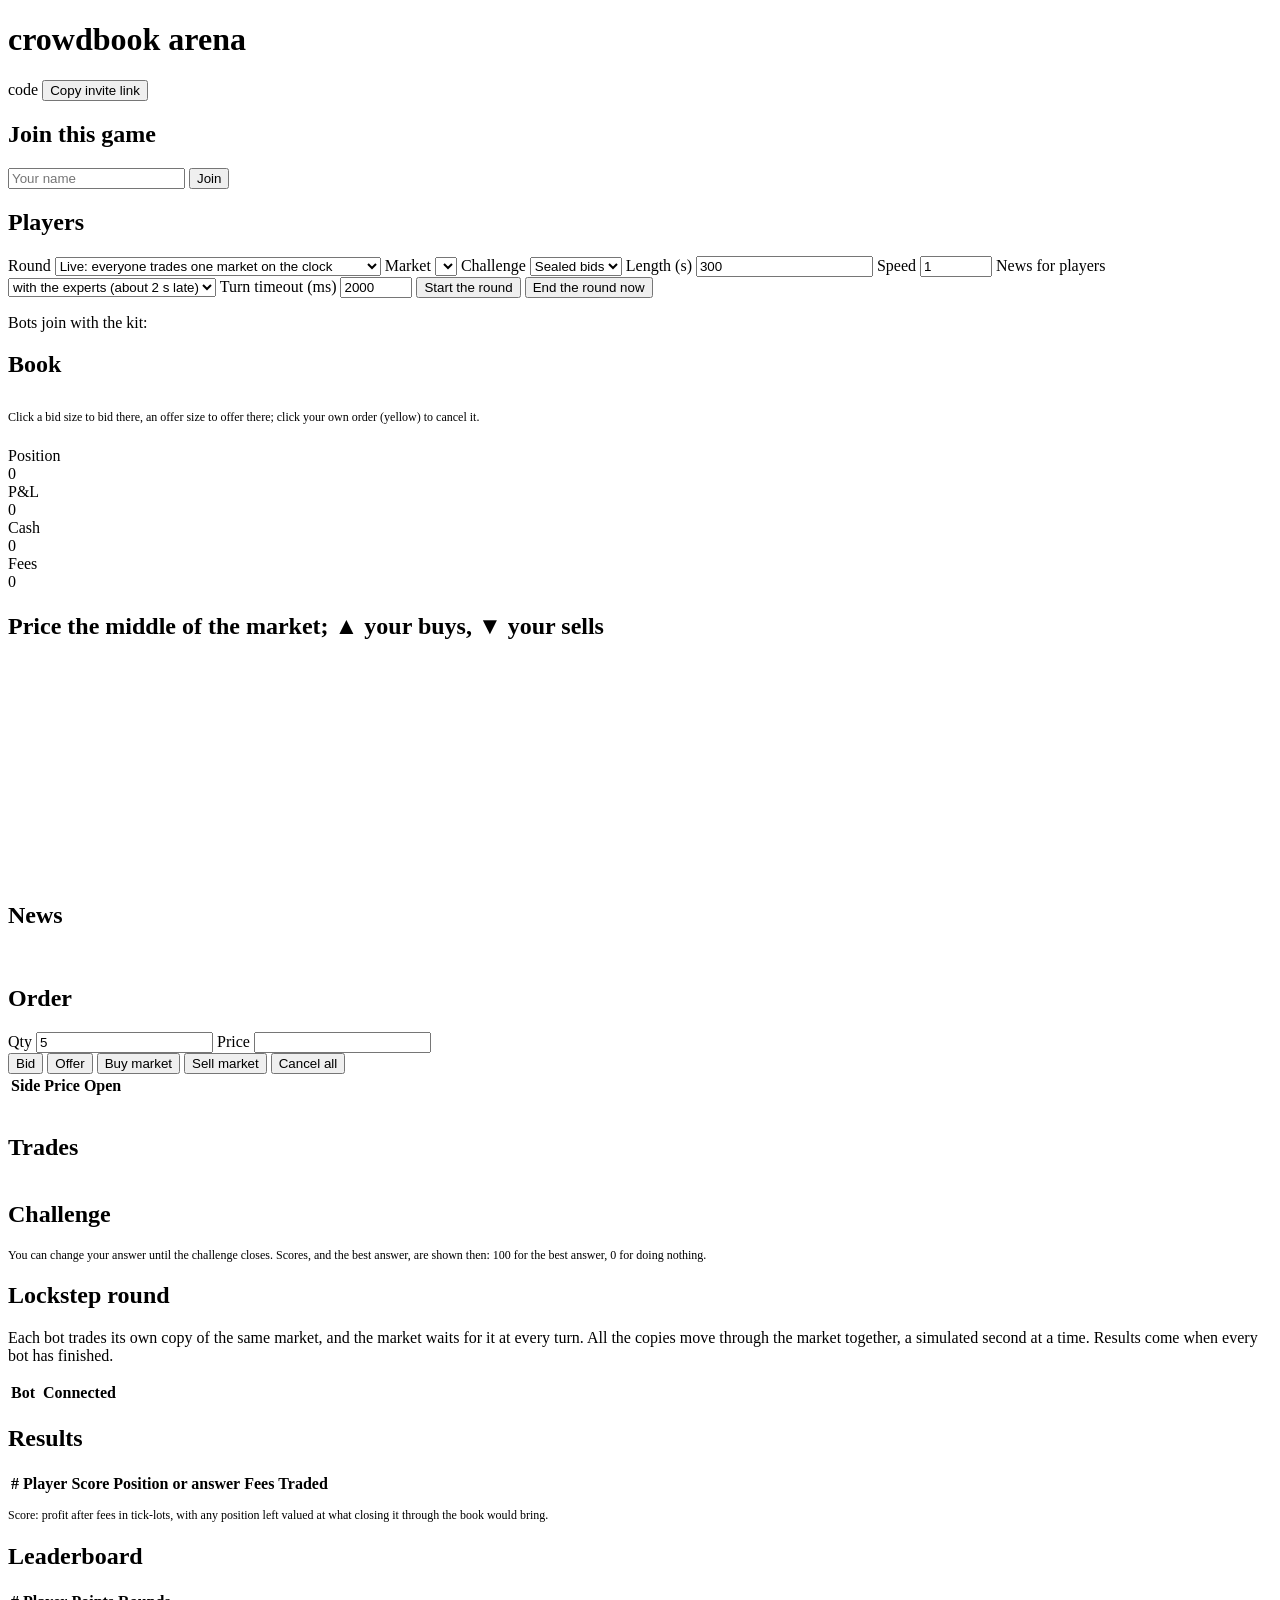
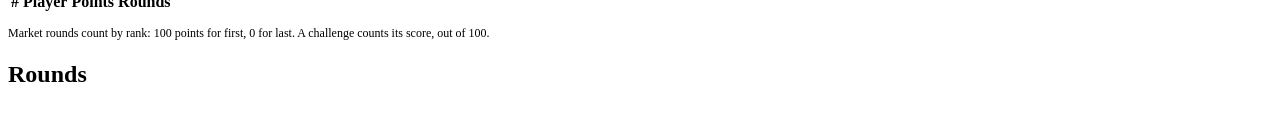
==== src/crowdbook_arena/static/game.html @ f2be62c7 "update: the price chart is a smooth line of the middle of the market that grows with the round, with" ====
<!doctype html>
<html lang="en">
<head>
<meta charset="utf-8">
<meta name="viewport" content="width=device-width, initial-scale=1">
<title>crowdbook arena</title>
<link rel="stylesheet" href="/static/style.css">
</head>
<body>
<header>
  <h1 id="game-name">crowdbook arena</h1>
  <span>code <span class="code" id="code"></span></span>
  <button id="copy-link">Copy invite link</button>
  <span class="dim" id="me"></span>
  <span class="dim" id="status"></span>
</header>
<main>
  <section class="panel hidden" id="join-panel">
    <h2>Join this game</h2>
    <form id="join" class="row">
      <input name="name" placeholder="Your name" required maxlength="24">
      <button class="primary">Join</button>
    </form>
    <div id="known" class="row"></div>
    <div class="error" id="join-error"></div>
  </section>

  <section class="panel hidden" id="lobby">
    <h2>Players</h2>
    <ul class="players" id="players"></ul>
    <div id="host-controls" class="hidden" style="margin-top:12px">
      <div class="row">
        <label>Round <select id="round-kind">
          <option value="live">Live: everyone trades one market on the clock</option>
          <option value="lockstep">Lockstep: each bot trades its own copy, turn by turn</option>
          <option value="challenge">Challenge: a one-off decision, scored at the close</option>
        </select></label>
        <label class="market-only">Market <select id="market"></select></label>
        <label class="challenge-only hidden">Challenge <select id="challenge-kind">
          <option value="auction">Sealed bids</option>
          <option value="conversion">Round trip</option>
          <option value="kelly">Stake</option>
        </select></label>
        <label>Length (s) <input type="number" id="duration" value="300" min="5" step="5"></label>
        <label class="live-only">Speed <input type="number" id="speed" value="1" min="0.1" max="100" step="0.5"></label>
        <label class="news-only hidden">News for players <select id="news-delay">
          <option value="experts">with the experts (about 2 s late)</option>
          <option value="instant">at once</option>
          <option value="crowd">with the crowd (about 30 s late)</option>
          <option value="off">none</option>
        </select></label>
        <label class="lockstep-only hidden">Turn timeout (ms) <input type="number" id="turn-timeout" value="2000" min="50" max="60000" step="100"></label>
        <button class="primary" id="start-round">Start the round</button>
        <button id="stop-round" class="hidden">End the round now</button>
      </div>
      <div class="dim" id="market-description"></div>
      <div class="error" id="host-error"></div>
    </div>
    <p class="dim" id="bot-hint">Bots join with the kit:
      <code id="bot-command"></code></p>
  </section>

  <section class="hidden" id="trading">
    <div class="trade-grid">
      <div class="panel">
        <h2>Book <span class="dim" id="round-title"></span></h2>
        <table class="ladder"><tbody id="ladder"></tbody></table>
        <p class="dim" style="font-size:12px">Click a bid size to bid there, an offer size to
          offer there; click your own order (yellow) to cancel it.</p>
      </div>
      <div style="display:grid;gap:16px;align-content:start">
        <div class="panel">
          <div class="row" style="justify-content:space-between;margin:0">
            <span id="clock-text" class="num"></span><span class="dim" id="spectating"></span>
          </div>
          <div class="clock"><div id="clock-bar"></div></div>
          <div class="stats" style="margin-top:10px">
            <div class="stat"><div class="k">Position</div><div class="v" id="position">0</div></div>
            <div class="stat"><div class="k">P&amp;L</div><div class="v" id="pnl">0</div></div>
            <div class="stat"><div class="k">Cash</div><div class="v" id="cash">0</div></div>
            <div class="stat"><div class="k">Fees</div><div class="v" id="fees">0</div></div>
          </div>
          <p class="dim" style="font-size:12px;margin:6px 0 0" id="limits"></p>
        </div>
        <div class="panel">
          <div class="row" style="justify-content:space-between;margin:0 0 6px">
            <h2 style="margin:0">Price <span class="dim" style="text-transform:none;letter-spacing:0">the
              middle of the market; <span class="pos">▲</span> your buys, <span class="neg">▼</span> your sells</span></h2>
            <div class="row ranges" id="chart-ranges" style="margin:0"></div>
          </div>
          <div style="position:relative">
            <canvas id="chart" style="width:100%;height:220px;display:block;cursor:crosshair"></canvas>
            <div id="chart-tip" class="chart-tip hidden"></div>
          </div>
        </div>
        <div class="panel hidden" id="news-panel">
          <h2>News</h2>
          <div class="tape" style="max-height:120px"><table><tbody id="news"></tbody></table></div>
        </div>
        <div class="panel">
          <h2>Order</h2>
          <div class="row">
            <label>Qty <input type="number" id="qty" value="5" min="1"></label>
            <label>Price <input type="number" id="price"></label>
          </div>
          <div class="row">
            <button class="buy" id="buy-limit">Bid</button>
            <button class="sell" id="sell-limit">Offer</button>
            <button class="buy" id="buy-market">Buy market</button>
            <button class="sell" id="sell-market">Sell market</button>
            <button id="cancel-all">Cancel all</button>
          </div>
          <div class="error" id="order-error"></div>
          <table><thead><tr><th>Side</th><th class="num">Price</th><th class="num">Open</th><th></th></tr></thead>
            <tbody id="orders"></tbody></table>
        </div>
        <div class="panel">
          <h2>Trades</h2>
          <div class="tape"><table><tbody id="tape"></tbody></table></div>
        </div>
      </div>
    </div>
  </section>

  <section class="panel hidden" id="challenge">
    <h2>Challenge <span class="dim" id="challenge-title"></span></h2>
    <p id="challenge-prompt"></p>
    <div id="challenge-data"></div>
    <form id="challenge-form" class="row" style="margin-top:10px"></form>
    <div class="row"><span class="dim" id="challenge-saved"></span>
      <span class="dim" id="challenge-clock"></span></div>
    <div class="error" id="challenge-error"></div>
    <p class="dim" style="font-size:12px">You can change your answer until the challenge closes.
      Scores, and the best answer, are shown then: 100 for the best answer, 0 for doing nothing.</p>
  </section>

  <section class="panel hidden" id="lockstep">
    <h2>Lockstep round <span class="dim" id="lockstep-title"></span></h2>
    <p class="dim">Each bot trades its own copy of the same market, and the market waits for it at
      every turn. All the copies move through the market together, a simulated second at a
      time. Results come when every bot has finished.</p>
    <div class="row"><span id="lockstep-clock" class="num"></span></div>
    <div class="clock"><div id="lockstep-bar"></div></div>
    <table style="margin-top:10px"><thead><tr><th>Bot</th><th></th><th>Connected</th></tr></thead>
      <tbody id="lockstep-body"></tbody></table>
  </section>

  <section class="panel hidden" id="results">
    <h2>Results <span class="dim" id="results-title"></span></h2>
    <p id="solution" class="hidden"></p>
    <table><thead><tr><th>#</th><th>Player</th><th class="num">Score</th><th class="num">Position or answer</th><th class="num">Fees</th><th class="num">Traded</th></tr></thead>
      <tbody id="results-body"></tbody></table>
    <p class="dim" style="font-size:12px">Score: profit after fees in tick-lots, with any
      position left valued at what closing it through the book would bring.</p>
  </section>

  <section class="panel hidden" id="leaderboard">
    <h2>Leaderboard</h2>
    <div class="row" id="board-tabs"></div>
    <table><thead><tr><th>#</th><th>Player</th><th class="num">Points</th><th class="num">Rounds</th></tr></thead>
      <tbody id="board-body"></tbody></table>
    <p class="dim" style="font-size:12px">Market rounds count by rank: 100 points for first, 0 for
      last. A challenge counts its score, out of 100.</p>
  </section>

  <section class="panel hidden" id="history">
    <h2>Rounds</h2>
    <table><tbody id="rounds"></tbody></table>
  </section>
</main>
<script type="module" src="/static/game.js"></script>
</body>
</html>
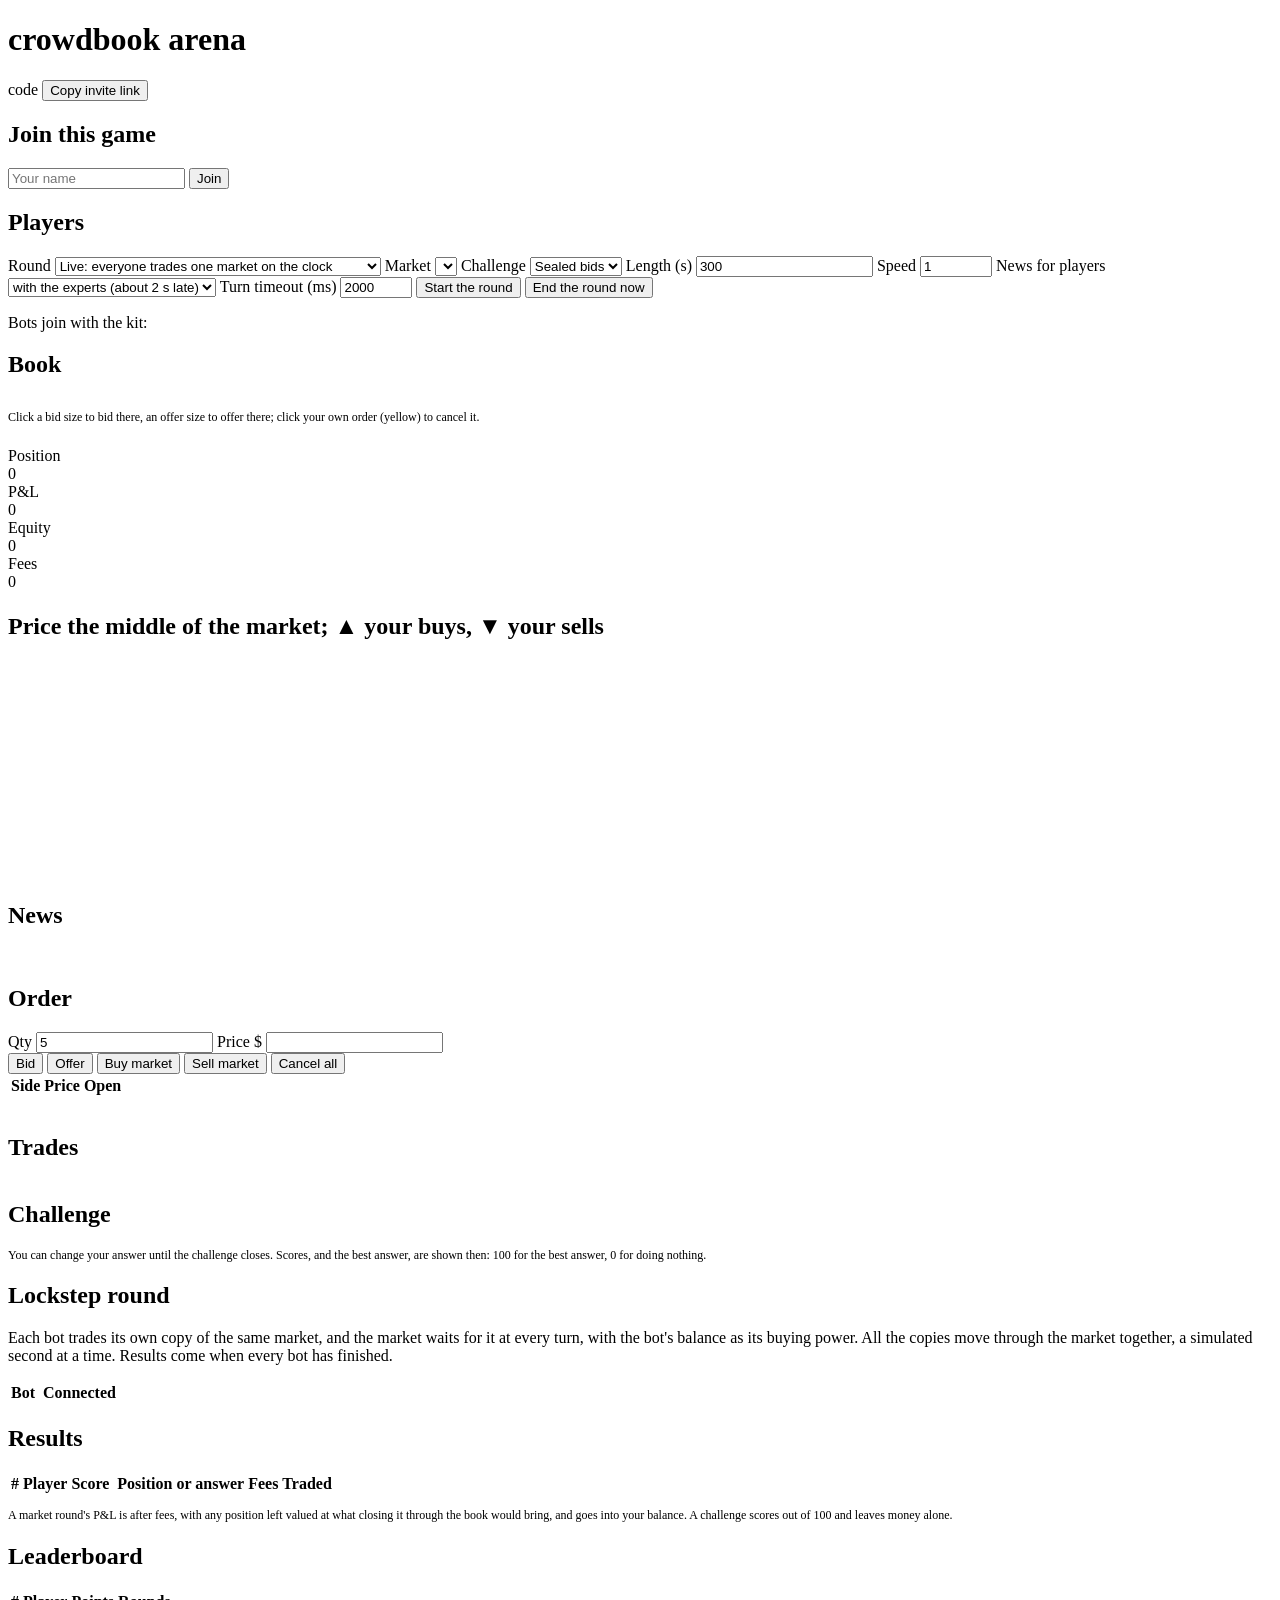
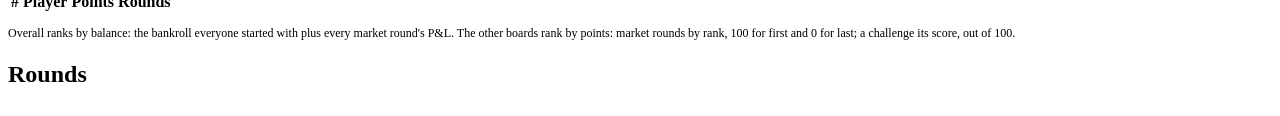
==== commit 6897be05: "add: one bankroll per player for the whole game, money in dollars, and buying power that limits peop" ====
--- a/src/crowdbook_arena/static/game.html
+++ b/src/crowdbook_arena/static/game.html
@@ -77,7 +77,7 @@
           <div class="stats" style="margin-top:10px">
             <div class="stat"><div class="k">Position</div><div class="v" id="position">0</div></div>
             <div class="stat"><div class="k">P&amp;L</div><div class="v" id="pnl">0</div></div>
-            <div class="stat"><div class="k">Cash</div><div class="v" id="cash">0</div></div>
+            <div class="stat"><div class="k">Equity</div><div class="v" id="cash">0</div></div>
             <div class="stat"><div class="k">Fees</div><div class="v" id="fees">0</div></div>
           </div>
           <p class="dim" style="font-size:12px;margin:6px 0 0" id="limits"></p>
@@ -101,7 +101,7 @@
           <h2>Order</h2>
           <div class="row">
             <label>Qty <input type="number" id="qty" value="5" min="1"></label>
-            <label>Price <input type="number" id="price"></label>
+            <label>Price $ <input type="number" id="price" step="0.01"></label>
           </div>
           <div class="row">
             <button class="buy" id="buy-limit">Bid</button>
@@ -137,7 +137,7 @@
   <section class="panel hidden" id="lockstep">
     <h2>Lockstep round <span class="dim" id="lockstep-title"></span></h2>
     <p class="dim">Each bot trades its own copy of the same market, and the market waits for it at
-      every turn. All the copies move through the market together, a simulated second at a
+      every turn, with the bot's balance as its buying power. All the copies move through the market together, a simulated second at a
       time. Results come when every bot has finished.</p>
     <div class="row"><span id="lockstep-clock" class="num"></span></div>
     <div class="clock"><div id="lockstep-bar"></div></div>
@@ -148,19 +148,21 @@
   <section class="panel hidden" id="results">
     <h2>Results <span class="dim" id="results-title"></span></h2>
     <p id="solution" class="hidden"></p>
-    <table><thead><tr><th>#</th><th>Player</th><th class="num">Score</th><th class="num">Position or answer</th><th class="num">Fees</th><th class="num">Traded</th></tr></thead>
+    <table><thead><tr><th>#</th><th>Player</th><th class="num" id="results-score">Score</th><th class="num" id="results-return"></th><th class="num">Position or answer</th><th class="num">Fees</th><th class="num">Traded</th></tr></thead>
       <tbody id="results-body"></tbody></table>
-    <p class="dim" style="font-size:12px">Score: profit after fees in tick-lots, with any
-      position left valued at what closing it through the book would bring.</p>
+    <p class="dim" style="font-size:12px">A market round's P&amp;L is after fees, with any position
+      left valued at what closing it through the book would bring, and goes into your balance.
+      A challenge scores out of 100 and leaves money alone.</p>
   </section>
 
   <section class="panel hidden" id="leaderboard">
     <h2>Leaderboard</h2>
     <div class="row" id="board-tabs"></div>
-    <table><thead><tr><th>#</th><th>Player</th><th class="num">Points</th><th class="num">Rounds</th></tr></thead>
+    <table><thead><tr><th>#</th><th>Player</th><th class="num" id="board-value">Points</th><th class="num">Rounds</th></tr></thead>
       <tbody id="board-body"></tbody></table>
-    <p class="dim" style="font-size:12px">Market rounds count by rank: 100 points for first, 0 for
-      last. A challenge counts its score, out of 100.</p>
+    <p class="dim" style="font-size:12px">Overall ranks by balance: the bankroll everyone started
+      with plus every market round's P&amp;L. The other boards rank by points: market rounds by
+      rank, 100 for first and 0 for last; a challenge its score, out of 100.</p>
   </section>
 
   <section class="panel hidden" id="history">
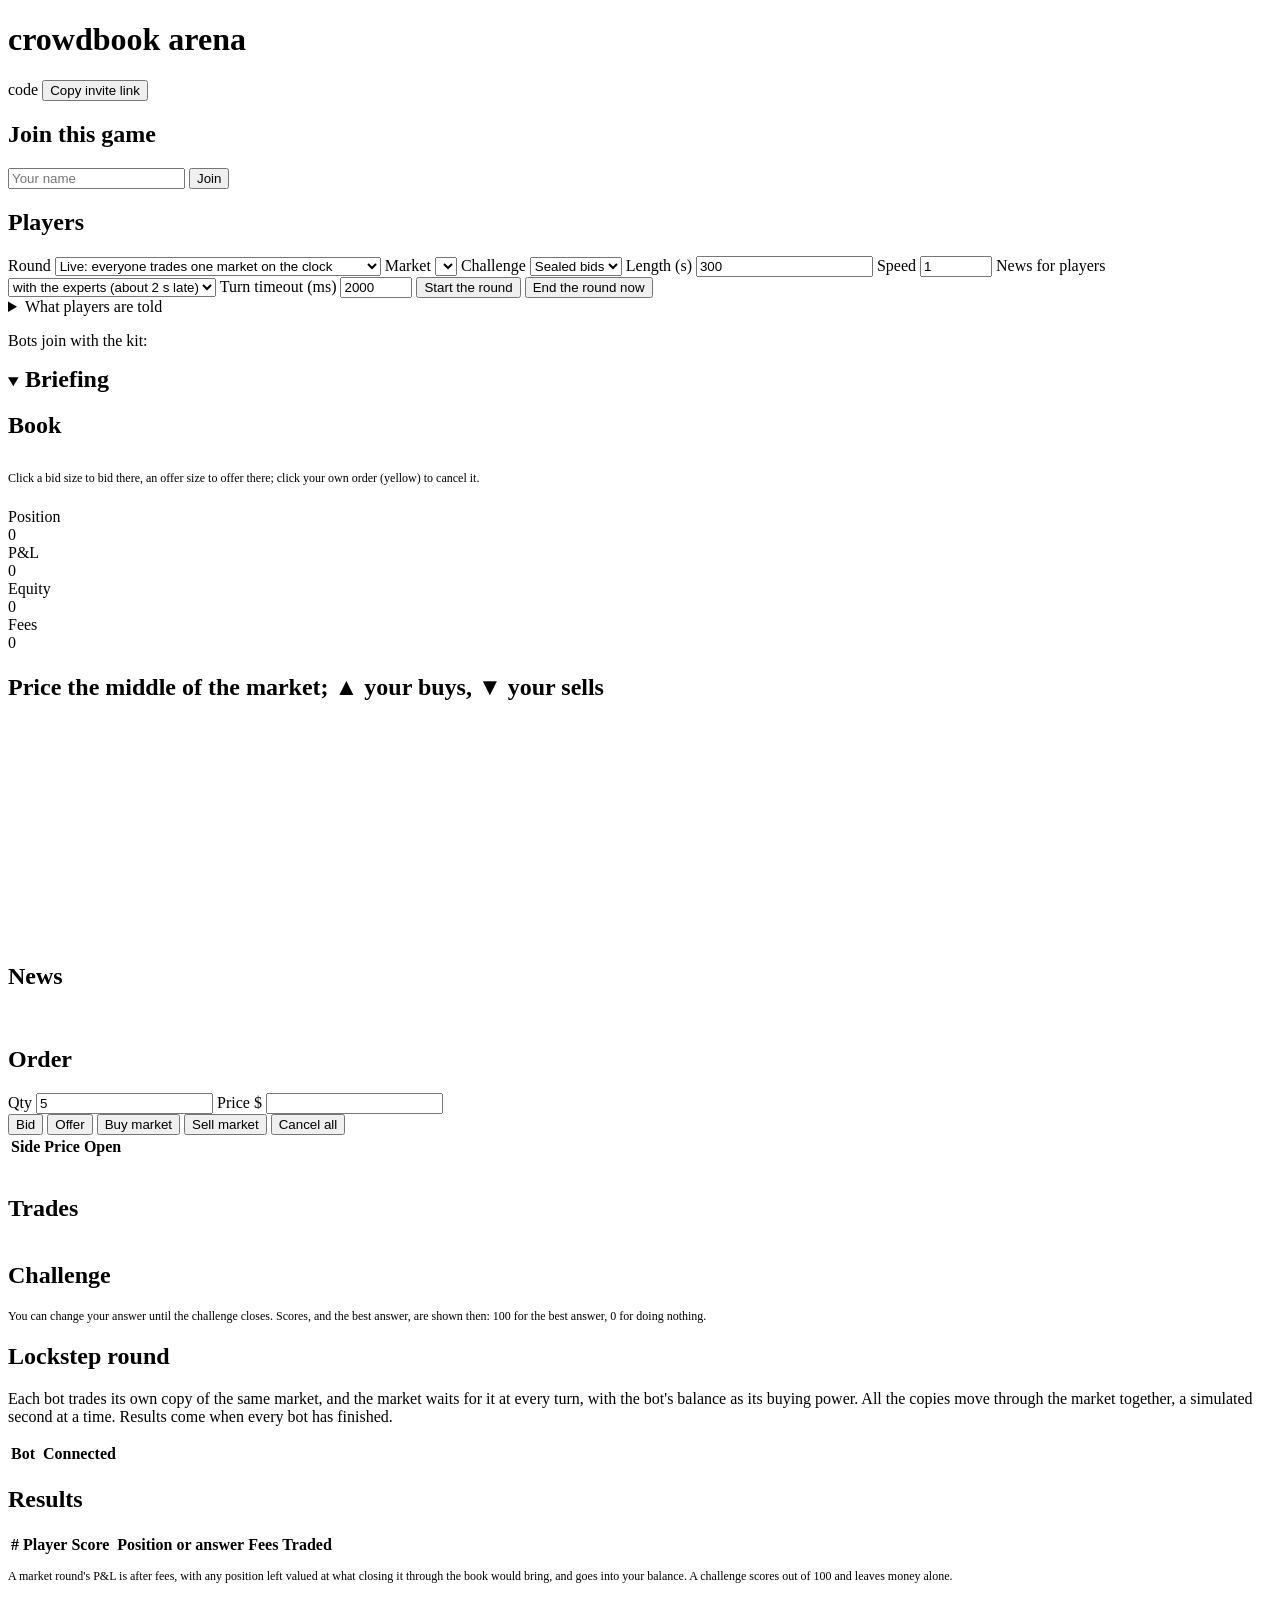
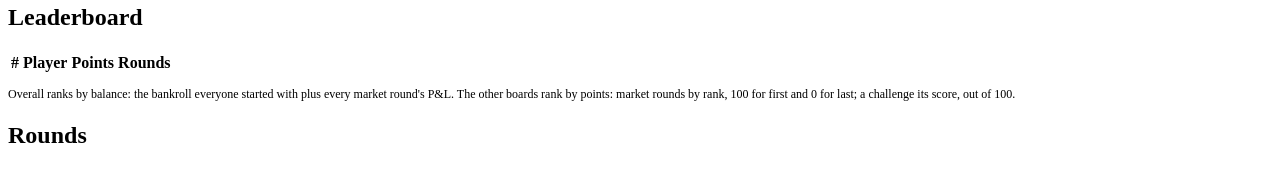
==== commit 81b82a77: "add: market briefings for players and bots, and practice data from the public markets" ====
--- a/src/crowdbook_arena/static/game.html
+++ b/src/crowdbook_arena/static/game.html
@@ -54,10 +54,17 @@
         <button id="stop-round" class="hidden">End the round now</button>
       </div>
       <div class="dim" id="market-description"></div>
+      <details class="market-only" id="market-briefing-box"><summary class="dim">What players are told</summary>
+        <div class="briefing" id="market-briefing"></div></details>
       <div class="error" id="host-error"></div>
     </div>
     <p class="dim" id="bot-hint">Bots join with the kit:
       <code id="bot-command"></code></p>
+  </section>
+
+  <section class="panel hidden" id="briefing-panel">
+    <details open><summary><h2 style="display:inline">Briefing <span class="dim" id="briefing-title"></span></h2></summary>
+      <div class="briefing" id="briefing"></div></details>
   </section>
 
   <section class="hidden" id="trading">
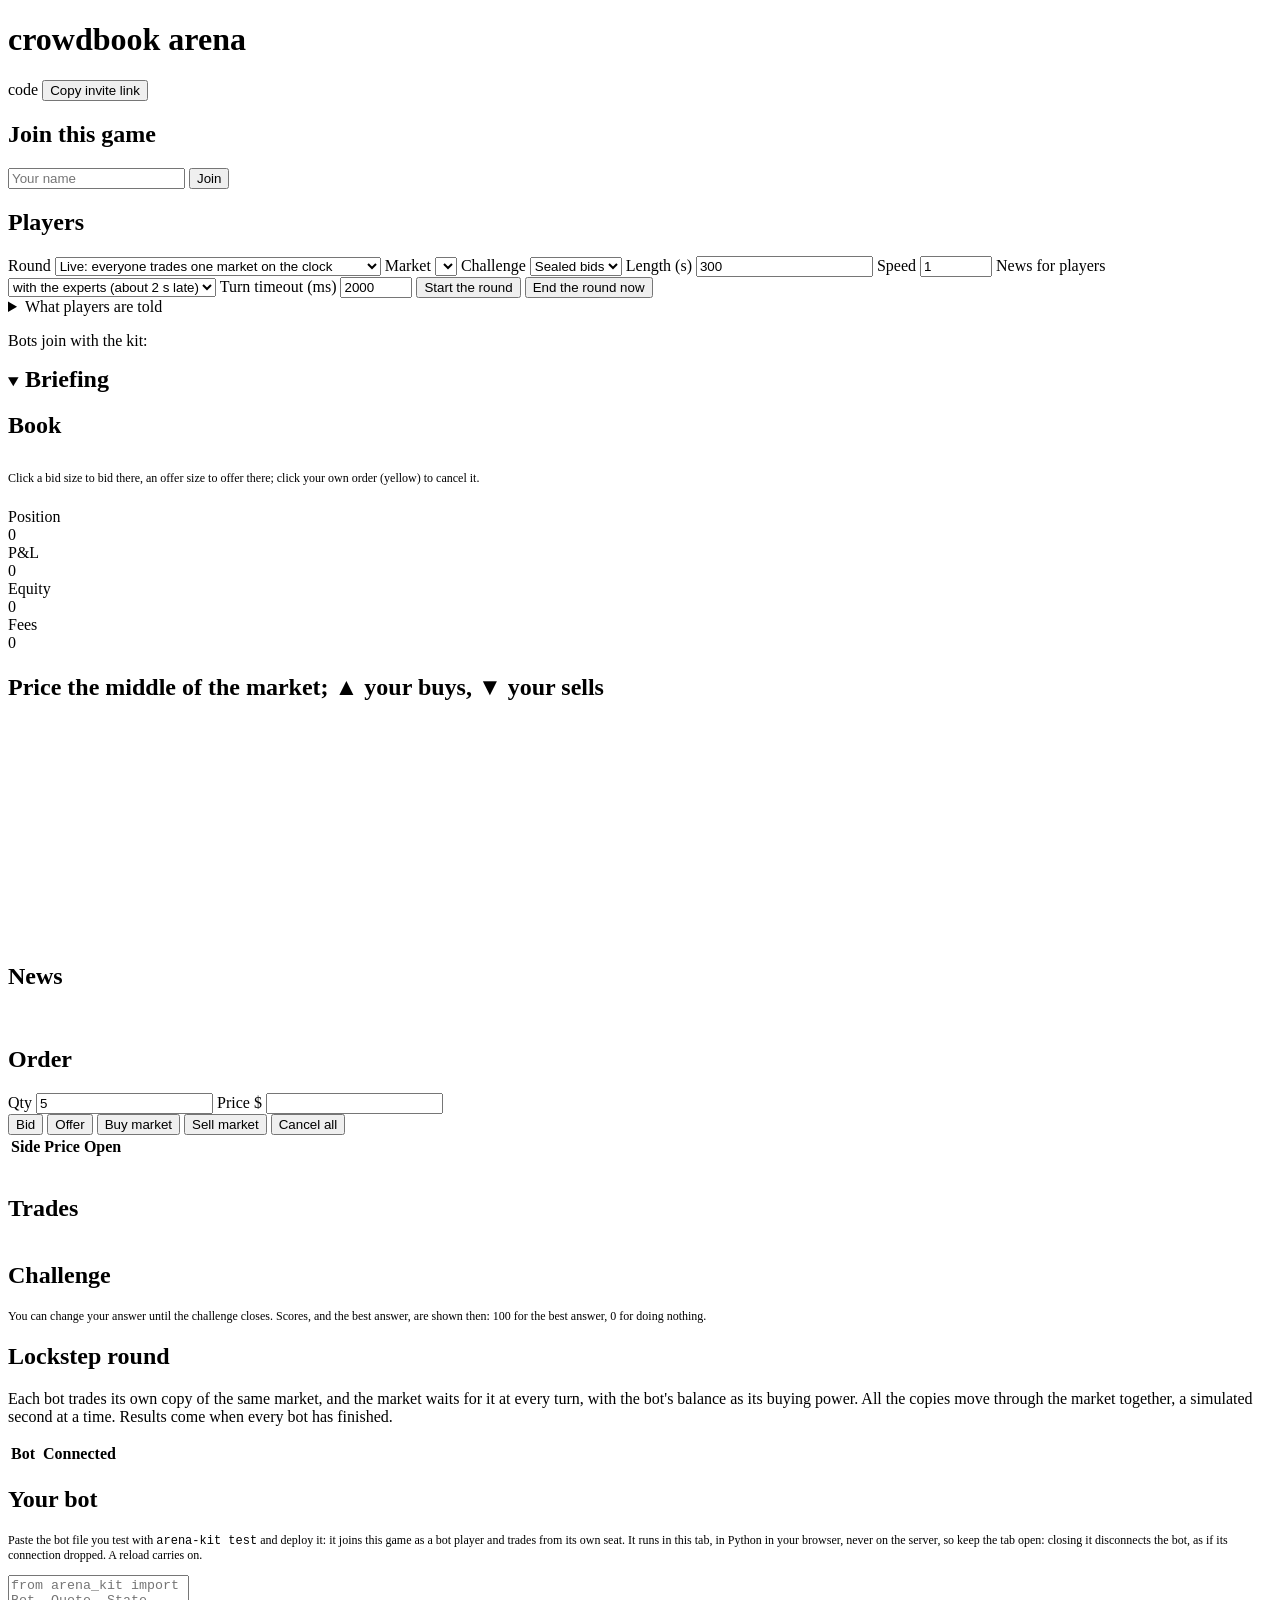
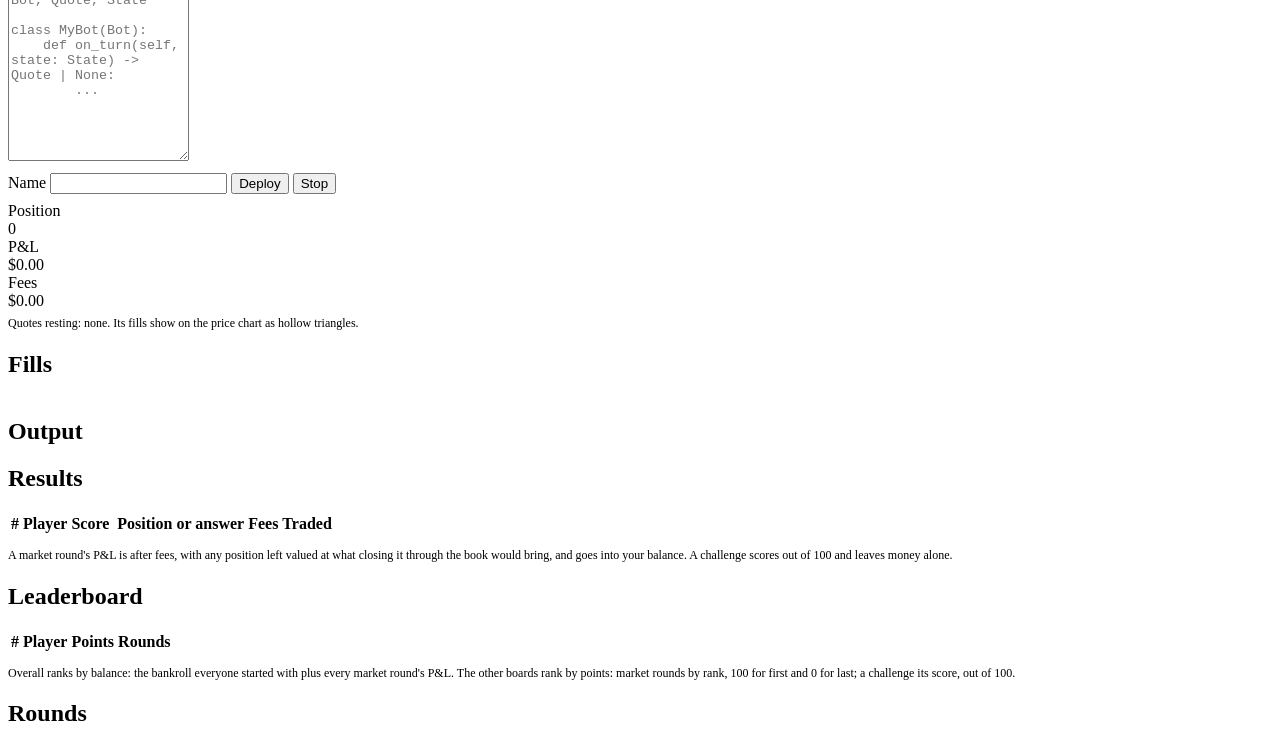
==== commit 7350857e: "add: bots pasted into the game page, run in the player's own tab with Pyodide" ====
--- a/src/crowdbook_arena/static/game.html
+++ b/src/crowdbook_arena/static/game.html
@@ -62,6 +62,7 @@
       <code id="bot-command"></code></p>
   </section>
 
+
   <section class="panel hidden" id="briefing-panel">
     <details open><summary><h2 style="display:inline">Briefing <span class="dim" id="briefing-title"></span></h2></summary>
       <div class="briefing" id="briefing"></div></details>
@@ -152,6 +153,32 @@
       <tbody id="lockstep-body"></tbody></table>
   </section>
 
+  <section class="panel hidden" id="bot-panel">
+    <h2>Your bot <span class="dim" id="bot-phase"></span></h2>
+    <p class="dim" style="font-size:12px;margin-top:0">Paste the bot file you test with
+      <code>arena-kit test</code> and deploy it: it joins this game as a bot player and trades from
+      its own seat. It runs in this tab, in Python in your browser, never on the server, so keep the
+      tab open: closing it disconnects the bot, as if its connection dropped. A reload carries on.</p>
+    <textarea id="bot-code" rows="12" spellcheck="false" placeholder="from arena_kit import Bot, Quote, State&#10;&#10;class MyBot(Bot):&#10;    def on_turn(self, state: State) -> Quote | None:&#10;        ..."></textarea>
+    <div class="row" style="margin-top:8px">
+      <label>Name <input id="bot-name" maxlength="24"></label>
+      <button class="primary" id="bot-deploy">Deploy</button>
+      <button id="bot-stop" class="hidden">Stop</button>
+    </div>
+    <div class="error" id="bot-error"></div>
+    <div class="stats" style="margin-top:8px">
+      <div class="stat"><div class="k">Position</div><div class="v" id="bot-position">0</div></div>
+      <div class="stat"><div class="k">P&amp;L</div><div class="v" id="bot-pnl">$0.00</div></div>
+      <div class="stat"><div class="k">Fees</div><div class="v" id="bot-fees">$0.00</div></div>
+    </div>
+    <p class="dim" style="font-size:12px;margin:6px 0">Quotes resting: <span id="bot-quotes">none</span>.
+      Its fills show on the price chart as hollow triangles.</p>
+    <div class="bot-grid">
+      <div><h2>Fills</h2><div class="tape" style="max-height:180px"><table><tbody id="bot-fills"></tbody></table></div></div>
+      <div><h2>Output</h2><div class="tape bot-output" id="bot-output"></div></div>
+    </div>
+  </section>
+
   <section class="panel hidden" id="results">
     <h2>Results <span class="dim" id="results-title"></span></h2>
     <p id="solution" class="hidden"></p>
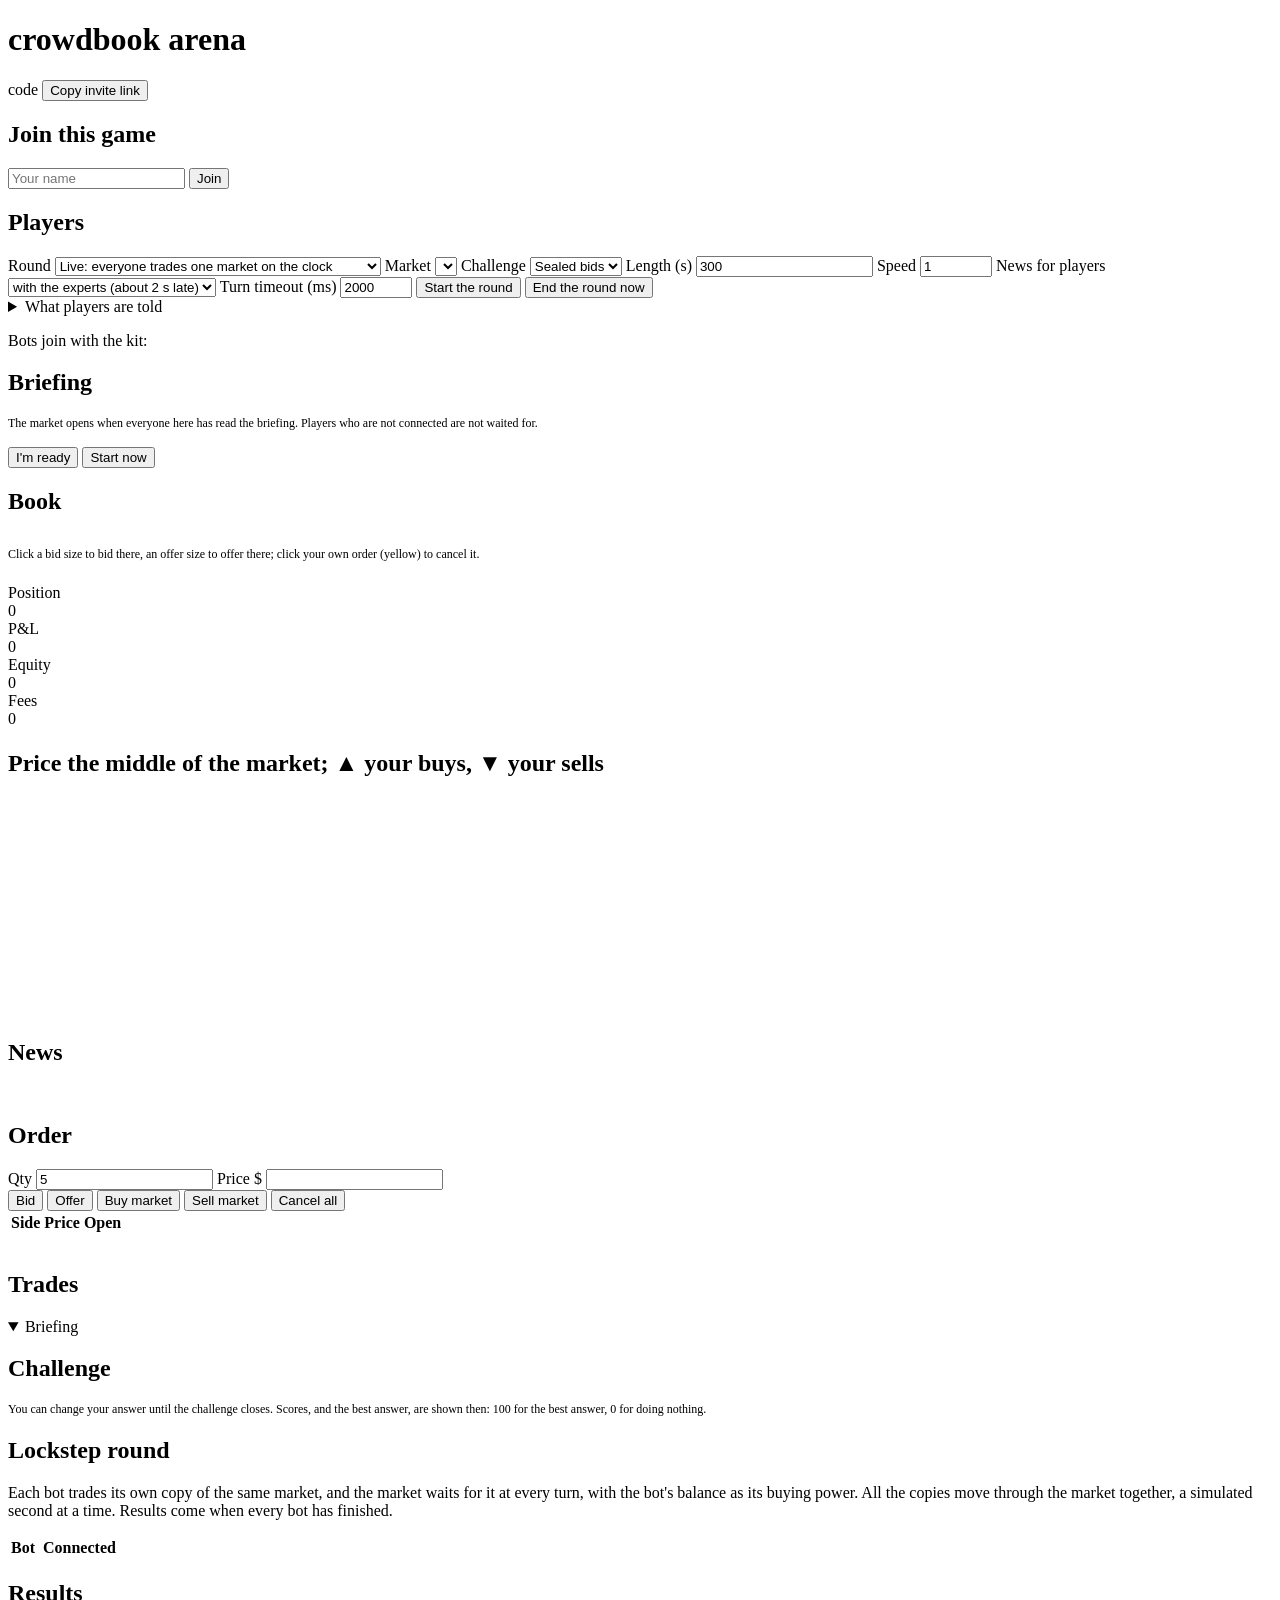
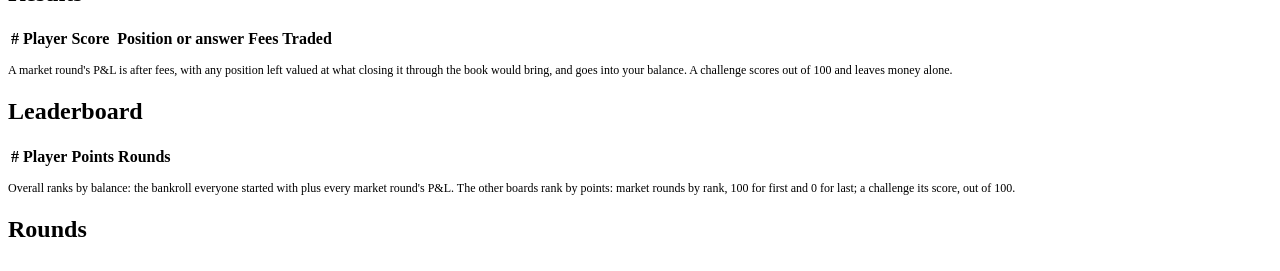
==== commit dce48bbe: "update: markets as island assets, briefings as asset sheets, and a briefing before each live round's" ====
--- a/src/crowdbook_arena/static/game.html
+++ b/src/crowdbook_arena/static/game.html
@@ -62,10 +62,17 @@
       <code id="bot-command"></code></p>
   </section>
 
-
-  <section class="panel hidden" id="briefing-panel">
-    <details open><summary><h2 style="display:inline">Briefing <span class="dim" id="briefing-title"></span></h2></summary>
-      <div class="briefing" id="briefing"></div></details>
+  <section class="panel hidden" id="ready-gate">
+    <h2>Briefing <span class="dim" id="ready-title"></span></h2>
+    <div class="briefing" id="ready-briefing"></div>
+    <p class="dim" style="font-size:12px">The market opens when everyone here has read the briefing.
+      Players who are not connected are not waited for.</p>
+    <ul class="players" id="ready-players"></ul>
+    <div class="row">
+      <button class="primary" id="ready-button">I'm ready</button>
+      <button id="begin-now" class="hidden">Start now</button>
+      <span class="dim" id="ready-status"></span>
+    </div>
   </section>
 
   <section class="hidden" id="trading">
@@ -130,6 +137,11 @@
     </div>
   </section>
 
+  <section class="panel hidden" id="briefing-panel">
+    <details open><summary class="briefing-summary">Briefing <span id="briefing-title"></span></summary>
+      <div class="briefing compact" id="briefing"></div></details>
+  </section>
+
   <section class="panel hidden" id="challenge">
     <h2>Challenge <span class="dim" id="challenge-title"></span></h2>
     <p id="challenge-prompt"></p>
@@ -151,32 +163,6 @@
     <div class="clock"><div id="lockstep-bar"></div></div>
     <table style="margin-top:10px"><thead><tr><th>Bot</th><th></th><th>Connected</th></tr></thead>
       <tbody id="lockstep-body"></tbody></table>
-  </section>
-
-  <section class="panel hidden" id="bot-panel">
-    <h2>Your bot <span class="dim" id="bot-phase"></span></h2>
-    <p class="dim" style="font-size:12px;margin-top:0">Paste the bot file you test with
-      <code>arena-kit test</code> and deploy it: it joins this game as a bot player and trades from
-      its own seat. It runs in this tab, in Python in your browser, never on the server, so keep the
-      tab open: closing it disconnects the bot, as if its connection dropped. A reload carries on.</p>
-    <textarea id="bot-code" rows="12" spellcheck="false" placeholder="from arena_kit import Bot, Quote, State&#10;&#10;class MyBot(Bot):&#10;    def on_turn(self, state: State) -> Quote | None:&#10;        ..."></textarea>
-    <div class="row" style="margin-top:8px">
-      <label>Name <input id="bot-name" maxlength="24"></label>
-      <button class="primary" id="bot-deploy">Deploy</button>
-      <button id="bot-stop" class="hidden">Stop</button>
-    </div>
-    <div class="error" id="bot-error"></div>
-    <div class="stats" style="margin-top:8px">
-      <div class="stat"><div class="k">Position</div><div class="v" id="bot-position">0</div></div>
-      <div class="stat"><div class="k">P&amp;L</div><div class="v" id="bot-pnl">$0.00</div></div>
-      <div class="stat"><div class="k">Fees</div><div class="v" id="bot-fees">$0.00</div></div>
-    </div>
-    <p class="dim" style="font-size:12px;margin:6px 0">Quotes resting: <span id="bot-quotes">none</span>.
-      Its fills show on the price chart as hollow triangles.</p>
-    <div class="bot-grid">
-      <div><h2>Fills</h2><div class="tape" style="max-height:180px"><table><tbody id="bot-fills"></tbody></table></div></div>
-      <div><h2>Output</h2><div class="tape bot-output" id="bot-output"></div></div>
-    </div>
   </section>
 
   <section class="panel hidden" id="results">
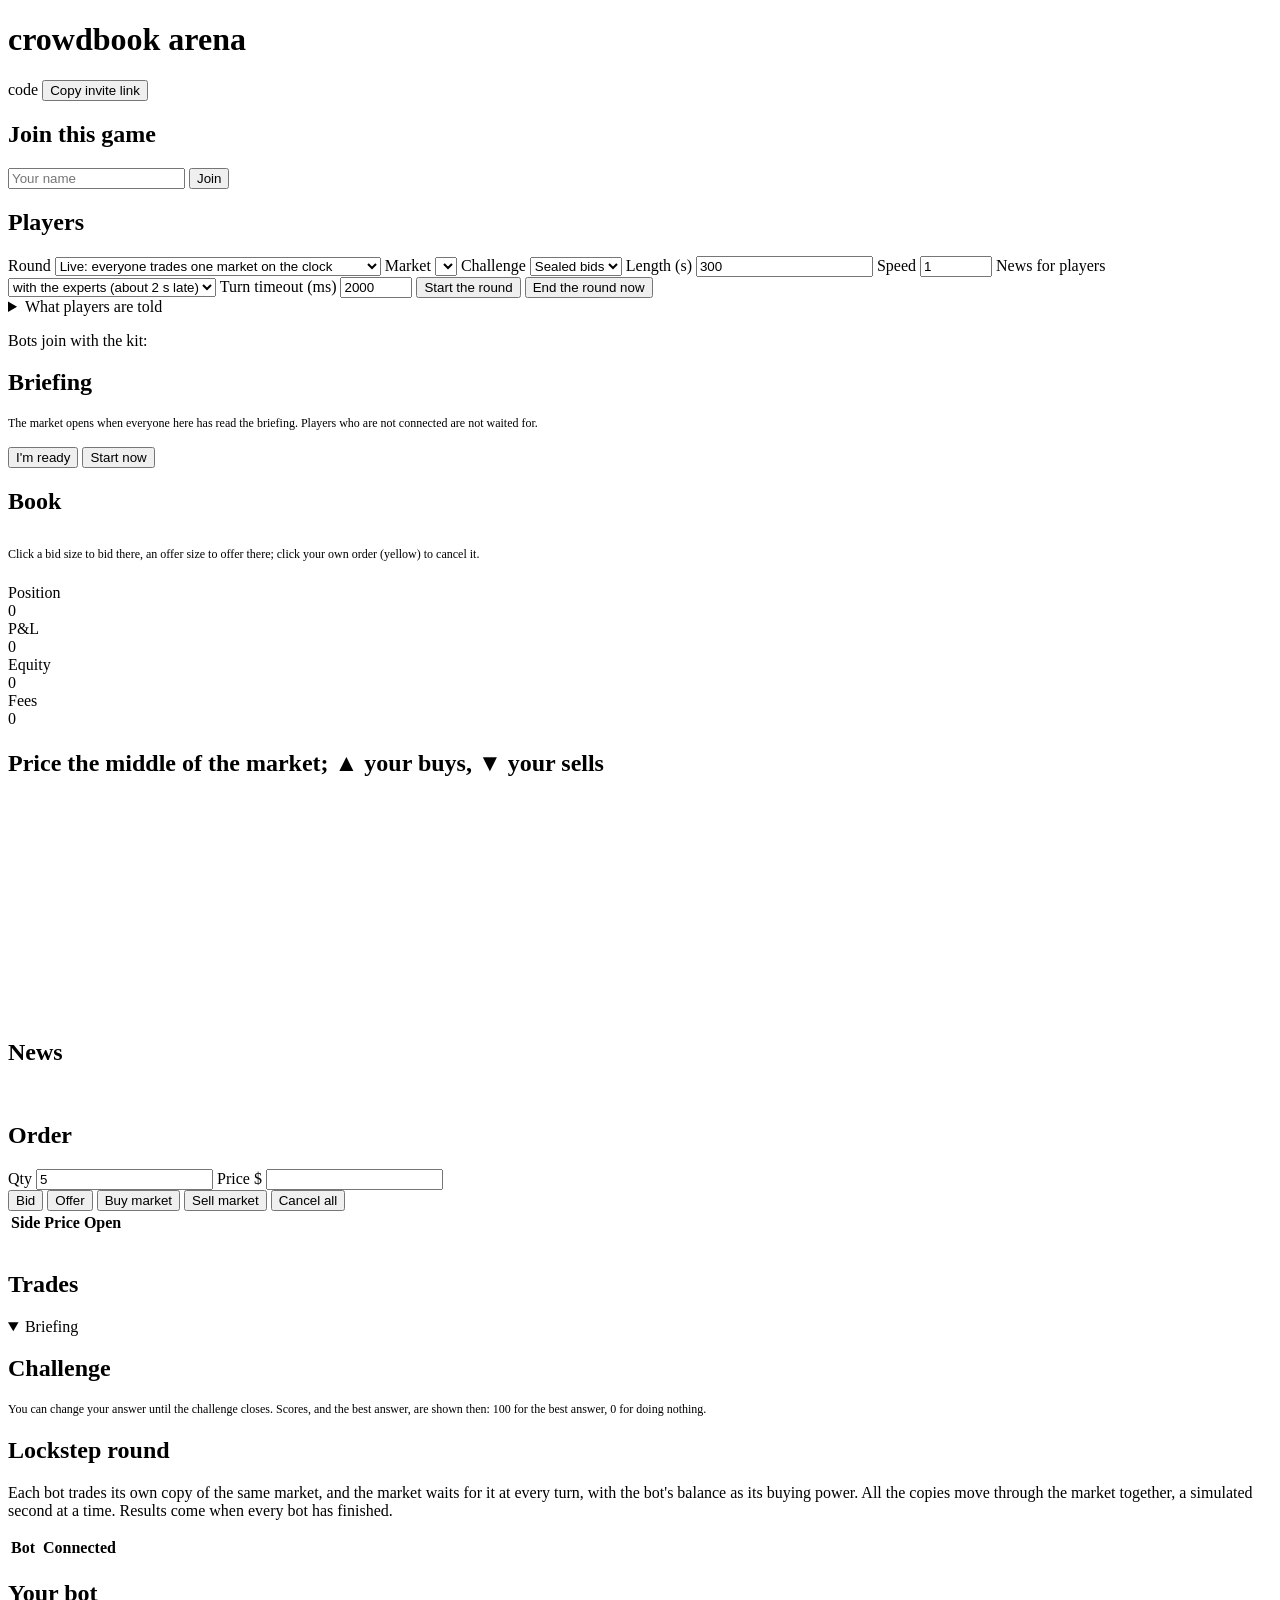
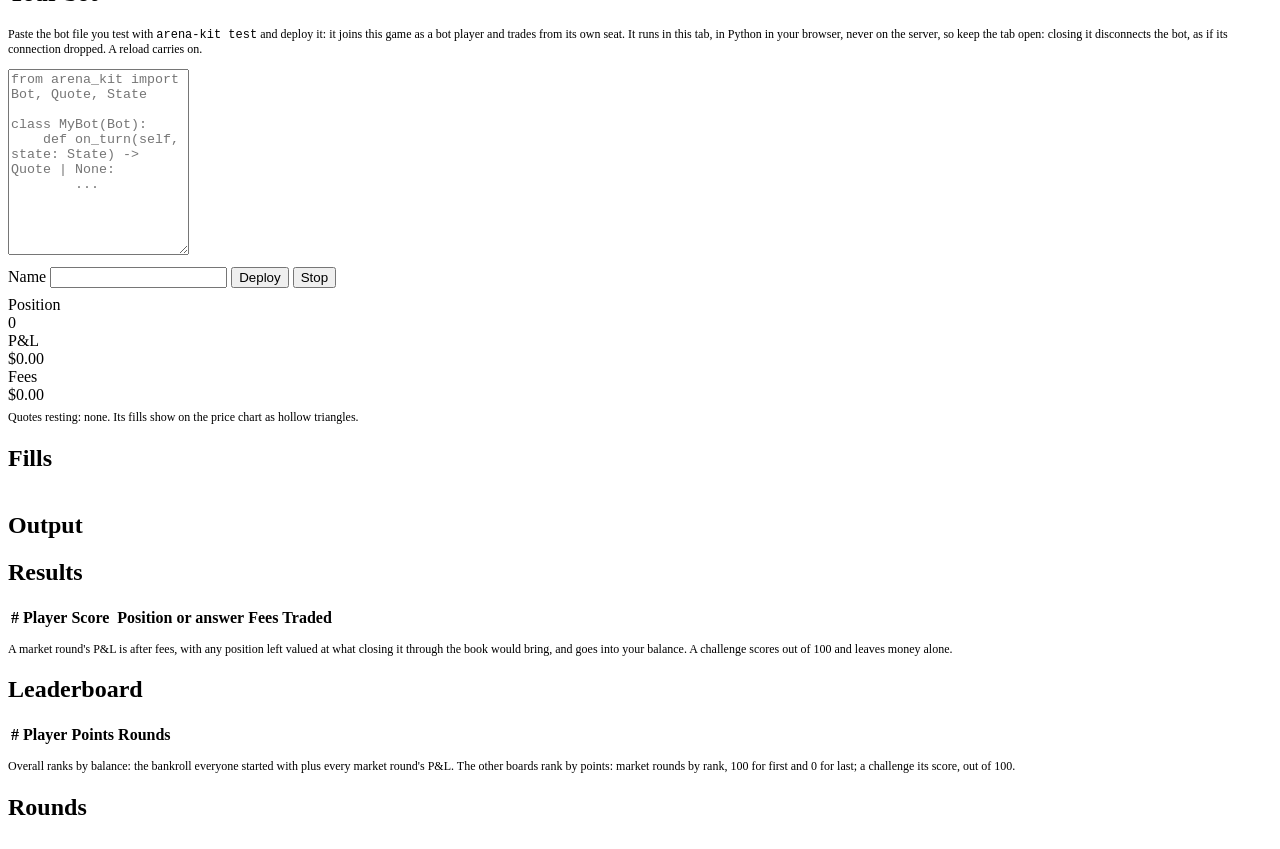
==== commit 76f02f3e: "update: merge main (assets and the briefing before the market) into browser bots" ====
--- a/src/crowdbook_arena/static/game.html
+++ b/src/crowdbook_arena/static/game.html
@@ -165,6 +165,32 @@
       <tbody id="lockstep-body"></tbody></table>
   </section>
 
+  <section class="panel hidden" id="bot-panel">
+    <h2>Your bot <span class="dim" id="bot-phase"></span></h2>
+    <p class="dim" style="font-size:12px;margin-top:0">Paste the bot file you test with
+      <code>arena-kit test</code> and deploy it: it joins this game as a bot player and trades from
+      its own seat. It runs in this tab, in Python in your browser, never on the server, so keep the
+      tab open: closing it disconnects the bot, as if its connection dropped. A reload carries on.</p>
+    <textarea id="bot-code" rows="12" spellcheck="false" placeholder="from arena_kit import Bot, Quote, State&#10;&#10;class MyBot(Bot):&#10;    def on_turn(self, state: State) -> Quote | None:&#10;        ..."></textarea>
+    <div class="row" style="margin-top:8px">
+      <label>Name <input id="bot-name" maxlength="24"></label>
+      <button class="primary" id="bot-deploy">Deploy</button>
+      <button id="bot-stop" class="hidden">Stop</button>
+    </div>
+    <div class="error" id="bot-error"></div>
+    <div class="stats" style="margin-top:8px">
+      <div class="stat"><div class="k">Position</div><div class="v" id="bot-position">0</div></div>
+      <div class="stat"><div class="k">P&amp;L</div><div class="v" id="bot-pnl">$0.00</div></div>
+      <div class="stat"><div class="k">Fees</div><div class="v" id="bot-fees">$0.00</div></div>
+    </div>
+    <p class="dim" style="font-size:12px;margin:6px 0">Quotes resting: <span id="bot-quotes">none</span>.
+      Its fills show on the price chart as hollow triangles.</p>
+    <div class="bot-grid">
+      <div><h2>Fills</h2><div class="tape" style="max-height:180px"><table><tbody id="bot-fills"></tbody></table></div></div>
+      <div><h2>Output</h2><div class="tape bot-output" id="bot-output"></div></div>
+    </div>
+  </section>
+
   <section class="panel hidden" id="results">
     <h2>Results <span class="dim" id="results-title"></span></h2>
     <p id="solution" class="hidden"></p>
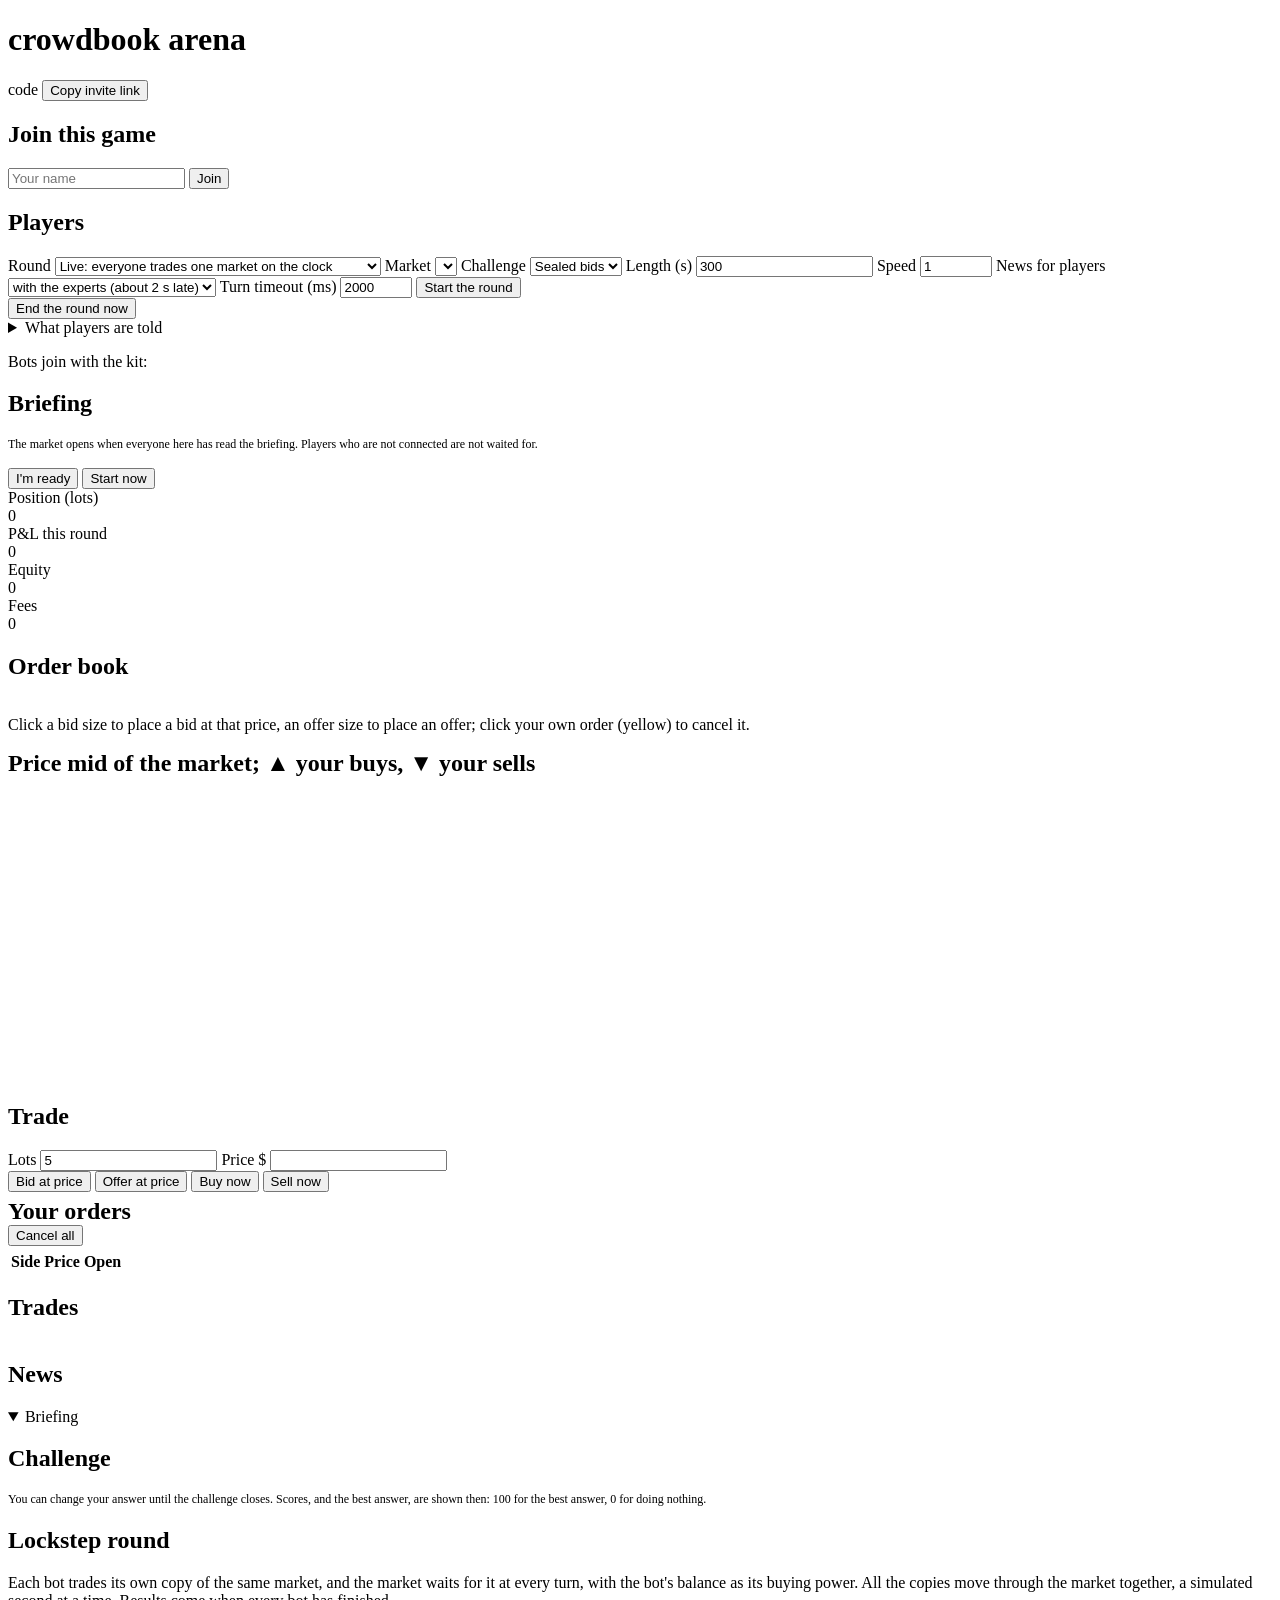
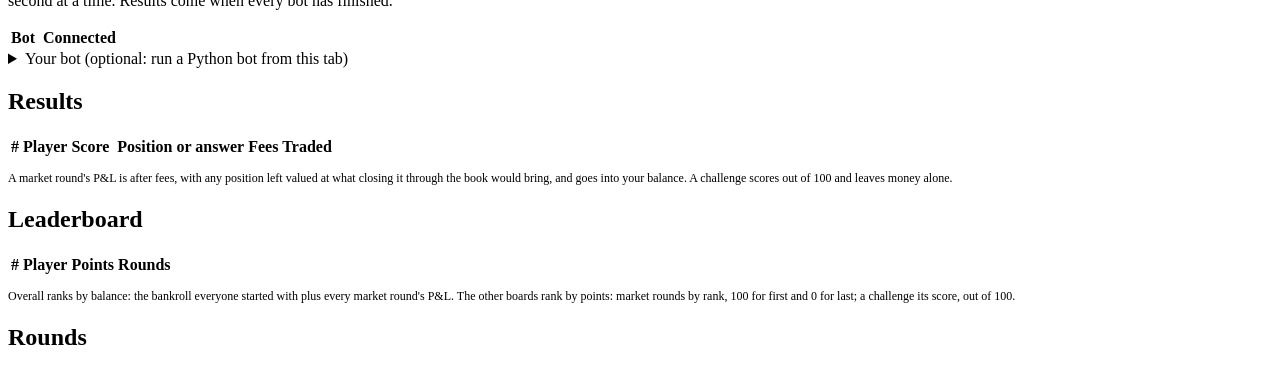
==== commit 2762d9bc: "update: livelier, more distinct assets that punish careless quoting, and a clearer trading screen" ====
--- a/src/crowdbook_arena/static/game.html
+++ b/src/crowdbook_arena/static/game.html
@@ -29,7 +29,7 @@
     <h2>Players</h2>
     <ul class="players" id="players"></ul>
     <div id="host-controls" class="hidden" style="margin-top:12px">
-      <div class="row">
+      <div class="row setup">
         <label>Round <select id="round-kind">
           <option value="live">Live: everyone trades one market on the clock</option>
           <option value="lockstep">Lockstep: each bot trades its own copy, turn by turn</option>
@@ -51,14 +51,16 @@
         </select></label>
         <label class="lockstep-only hidden">Turn timeout (ms) <input type="number" id="turn-timeout" value="2000" min="50" max="60000" step="100"></label>
         <button class="primary" id="start-round">Start the round</button>
-        <button id="stop-round" class="hidden">End the round now</button>
-      </div>
+      </div>
+      <button id="stop-round" class="hidden">End the round now</button>
+      <div class="setup">
       <div class="dim" id="market-description"></div>
       <details class="market-only" id="market-briefing-box"><summary class="dim">What players are told</summary>
         <div class="briefing" id="market-briefing"></div></details>
+      </div>
       <div class="error" id="host-error"></div>
     </div>
-    <p class="dim" id="bot-hint">Bots join with the kit:
+    <p class="dim setup" id="bot-hint">Bots join with the kit:
       <code id="bot-command"></code></p>
   </section>
 
@@ -76,63 +78,68 @@
   </section>
 
   <section class="hidden" id="trading">
+    <div class="panel status-strip">
+      <div class="round-clock">
+        <div><strong id="round-title"></strong> <span class="dim" id="spectating"></span></div>
+        <span id="clock-text" class="num"></span>
+        <div class="clock"><div id="clock-bar"></div></div>
+      </div>
+      <div class="stats">
+        <div class="stat"><div class="k">Position (lots)</div><div class="v" id="position">0</div></div>
+        <div class="stat big"><div class="k">P&amp;L this round</div><div class="v" id="pnl">0</div></div>
+        <div class="stat"><div class="k">Equity</div><div class="v" id="cash">0</div></div>
+        <div class="stat"><div class="k">Fees</div><div class="v" id="fees">0</div></div>
+      </div>
+      <p class="dim limits" id="limits"></p>
+    </div>
     <div class="trade-grid">
+      <div class="panel book">
+        <h2>Order book</h2>
+        <table class="ladder"><tbody id="ladder"></tbody></table>
+        <p class="dim hint">Click a <span class="pos">bid size</span> to place a bid at that price,
+          an <span class="neg">offer size</span> to place an offer; click your own order
+          (<span style="color:var(--mine)">yellow</span>) to cancel it.</p>
+      </div>
+      <div class="panel chart-panel">
+        <div class="row" style="justify-content:space-between;margin:0 0 6px">
+          <h2 style="margin:0">Price <span class="dim" style="text-transform:none;letter-spacing:0">mid
+            of the market; <span class="pos">▲</span> your buys, <span class="neg">▼</span> your sells</span></h2>
+          <div class="row ranges" id="chart-ranges" style="margin:0"></div>
+        </div>
+        <div style="position:relative">
+          <canvas id="chart" style="width:100%;height:300px;display:block;cursor:crosshair"></canvas>
+          <div id="chart-tip" class="chart-tip hidden"></div>
+        </div>
+      </div>
+      <div class="panel ticket">
+        <h2>Trade</h2>
+        <div class="ticket-fields">
+          <label>Lots <input type="number" id="qty" value="5" min="1"></label>
+          <label>Price $ <input type="number" id="price" step="0.01"></label>
+        </div>
+        <div class="ticket-buttons">
+          <button class="buy" id="buy-limit" title="Rest an order to buy at your price">Bid at price</button>
+          <button class="sell" id="sell-limit" title="Rest an order to sell at your price">Offer at price</button>
+          <button class="buy" id="buy-market" title="Buy now from the best offers">Buy now</button>
+          <button class="sell" id="sell-market" title="Sell now to the best bids">Sell now</button>
+        </div>
+        <div class="error" id="order-error"></div>
+        <div class="row" style="justify-content:space-between;margin:6px 0 4px">
+          <h2 style="margin:0">Your orders</h2>
+          <button id="cancel-all" class="small">Cancel all</button>
+        </div>
+        <table><thead><tr><th>Side</th><th class="num">Price</th><th class="num">Open</th><th></th></tr></thead>
+          <tbody id="orders"></tbody></table>
+      </div>
+    </div>
+    <div class="lower-grid">
       <div class="panel">
-        <h2>Book <span class="dim" id="round-title"></span></h2>
-        <table class="ladder"><tbody id="ladder"></tbody></table>
-        <p class="dim" style="font-size:12px">Click a bid size to bid there, an offer size to
-          offer there; click your own order (yellow) to cancel it.</p>
-      </div>
-      <div style="display:grid;gap:16px;align-content:start">
-        <div class="panel">
-          <div class="row" style="justify-content:space-between;margin:0">
-            <span id="clock-text" class="num"></span><span class="dim" id="spectating"></span>
-          </div>
-          <div class="clock"><div id="clock-bar"></div></div>
-          <div class="stats" style="margin-top:10px">
-            <div class="stat"><div class="k">Position</div><div class="v" id="position">0</div></div>
-            <div class="stat"><div class="k">P&amp;L</div><div class="v" id="pnl">0</div></div>
-            <div class="stat"><div class="k">Equity</div><div class="v" id="cash">0</div></div>
-            <div class="stat"><div class="k">Fees</div><div class="v" id="fees">0</div></div>
-          </div>
-          <p class="dim" style="font-size:12px;margin:6px 0 0" id="limits"></p>
-        </div>
-        <div class="panel">
-          <div class="row" style="justify-content:space-between;margin:0 0 6px">
-            <h2 style="margin:0">Price <span class="dim" style="text-transform:none;letter-spacing:0">the
-              middle of the market; <span class="pos">▲</span> your buys, <span class="neg">▼</span> your sells</span></h2>
-            <div class="row ranges" id="chart-ranges" style="margin:0"></div>
-          </div>
-          <div style="position:relative">
-            <canvas id="chart" style="width:100%;height:220px;display:block;cursor:crosshair"></canvas>
-            <div id="chart-tip" class="chart-tip hidden"></div>
-          </div>
-        </div>
-        <div class="panel hidden" id="news-panel">
-          <h2>News</h2>
-          <div class="tape" style="max-height:120px"><table><tbody id="news"></tbody></table></div>
-        </div>
-        <div class="panel">
-          <h2>Order</h2>
-          <div class="row">
-            <label>Qty <input type="number" id="qty" value="5" min="1"></label>
-            <label>Price $ <input type="number" id="price" step="0.01"></label>
-          </div>
-          <div class="row">
-            <button class="buy" id="buy-limit">Bid</button>
-            <button class="sell" id="sell-limit">Offer</button>
-            <button class="buy" id="buy-market">Buy market</button>
-            <button class="sell" id="sell-market">Sell market</button>
-            <button id="cancel-all">Cancel all</button>
-          </div>
-          <div class="error" id="order-error"></div>
-          <table><thead><tr><th>Side</th><th class="num">Price</th><th class="num">Open</th><th></th></tr></thead>
-            <tbody id="orders"></tbody></table>
-        </div>
-        <div class="panel">
-          <h2>Trades</h2>
-          <div class="tape"><table><tbody id="tape"></tbody></table></div>
-        </div>
+        <h2>Trades</h2>
+        <div class="tape"><table><tbody id="tape"></tbody></table></div>
+      </div>
+      <div class="panel hidden" id="news-panel">
+        <h2>News</h2>
+        <div class="tape"><table><tbody id="news"></tbody></table></div>
       </div>
     </div>
   </section>
@@ -166,8 +173,9 @@
   </section>
 
   <section class="panel hidden" id="bot-panel">
-    <h2>Your bot <span class="dim" id="bot-phase"></span></h2>
-    <p class="dim" style="font-size:12px;margin-top:0">Paste the bot file you test with
+    <details id="bot-details"><summary class="section-summary">Your bot <span class="dim">(optional:
+      run a Python bot from this tab)</span> <span class="dim" id="bot-phase"></span></summary>
+    <p class="dim" style="font-size:12px">Paste the bot file you test with
       <code>arena-kit test</code> and deploy it: it joins this game as a bot player and trades from
       its own seat. It runs in this tab, in Python in your browser, never on the server, so keep the
       tab open: closing it disconnects the bot, as if its connection dropped. A reload carries on.</p>
@@ -187,8 +195,9 @@
       Its fills show on the price chart as hollow triangles.</p>
     <div class="bot-grid">
       <div><h2>Fills</h2><div class="tape" style="max-height:180px"><table><tbody id="bot-fills"></tbody></table></div></div>
-      <div><h2>Output</h2><div class="tape bot-output" id="bot-output"></div></div>
-    </div>
+      <div><h2>Output</h2><div class="tape bot-output" id="bot-output"><div class="dim">Nothing printed yet.</div></div></div>
+    </div>
+    </details>
   </section>
 
   <section class="panel hidden" id="results">
